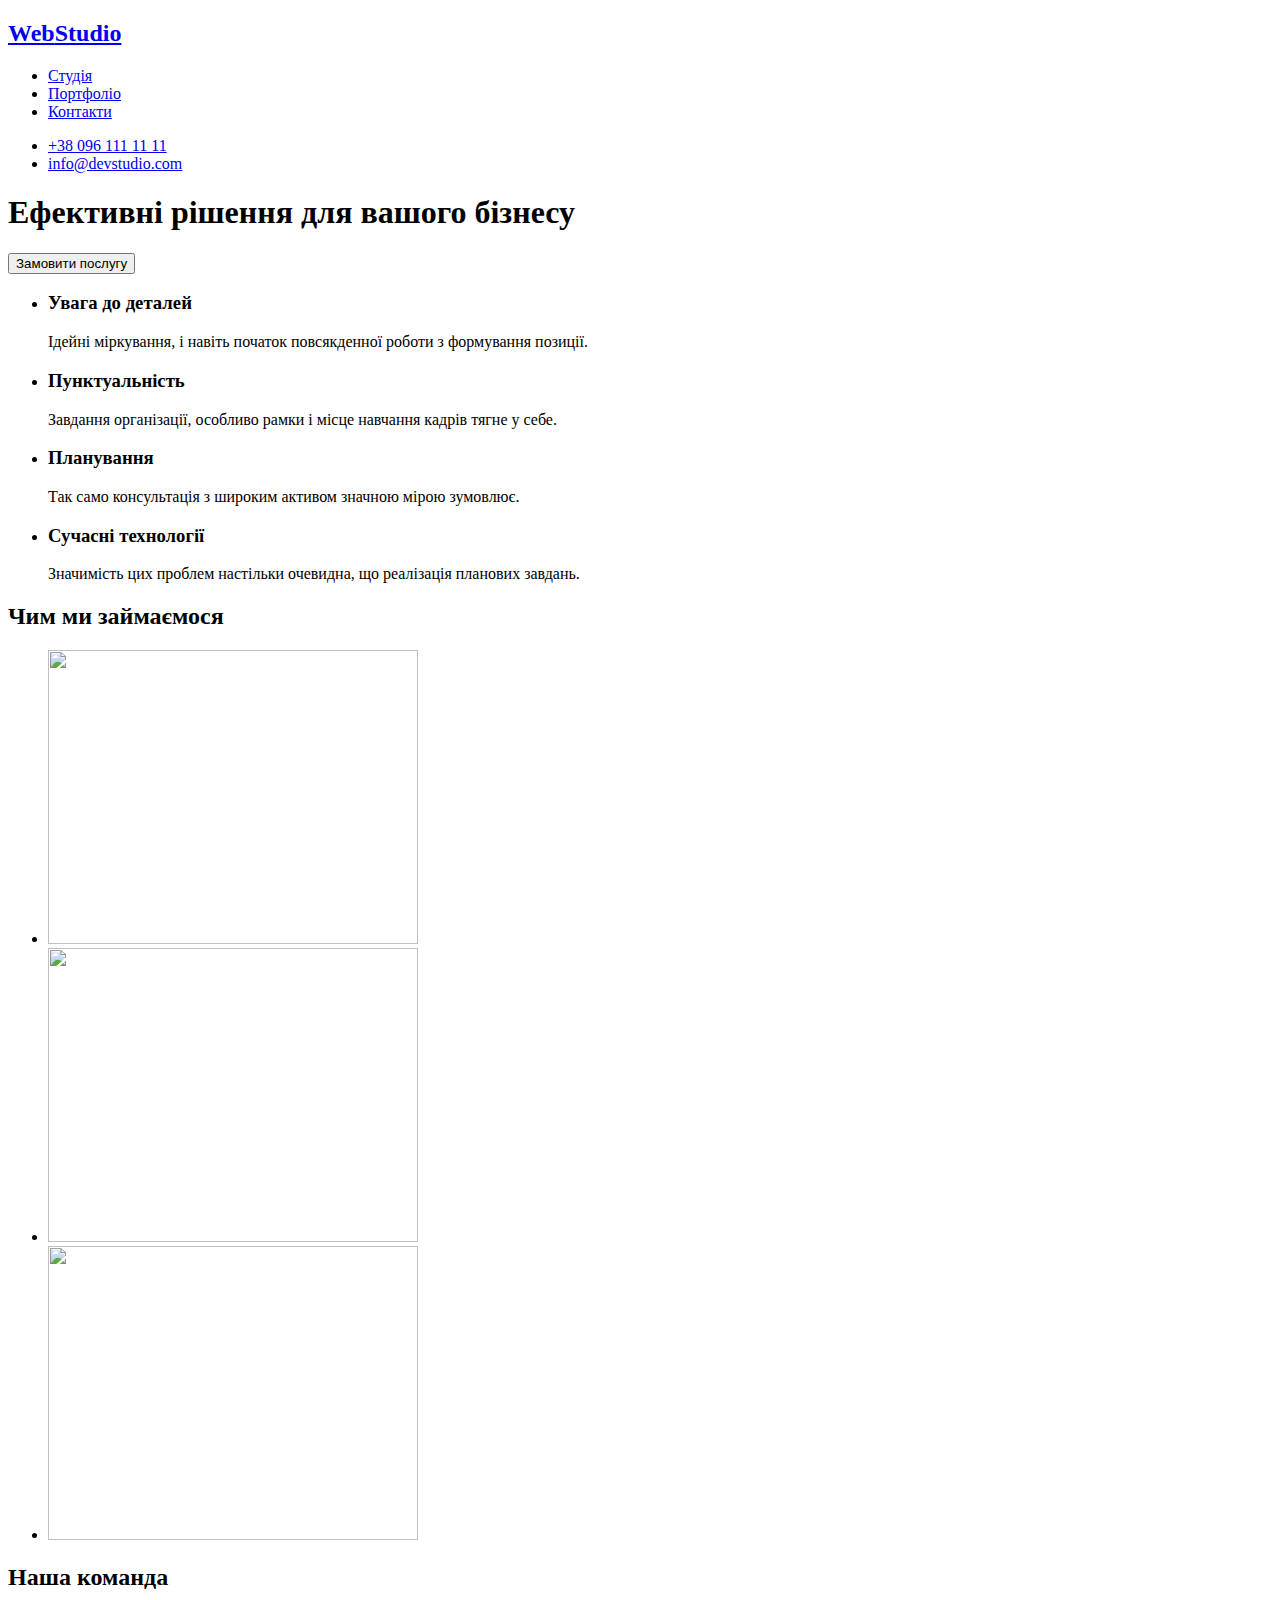
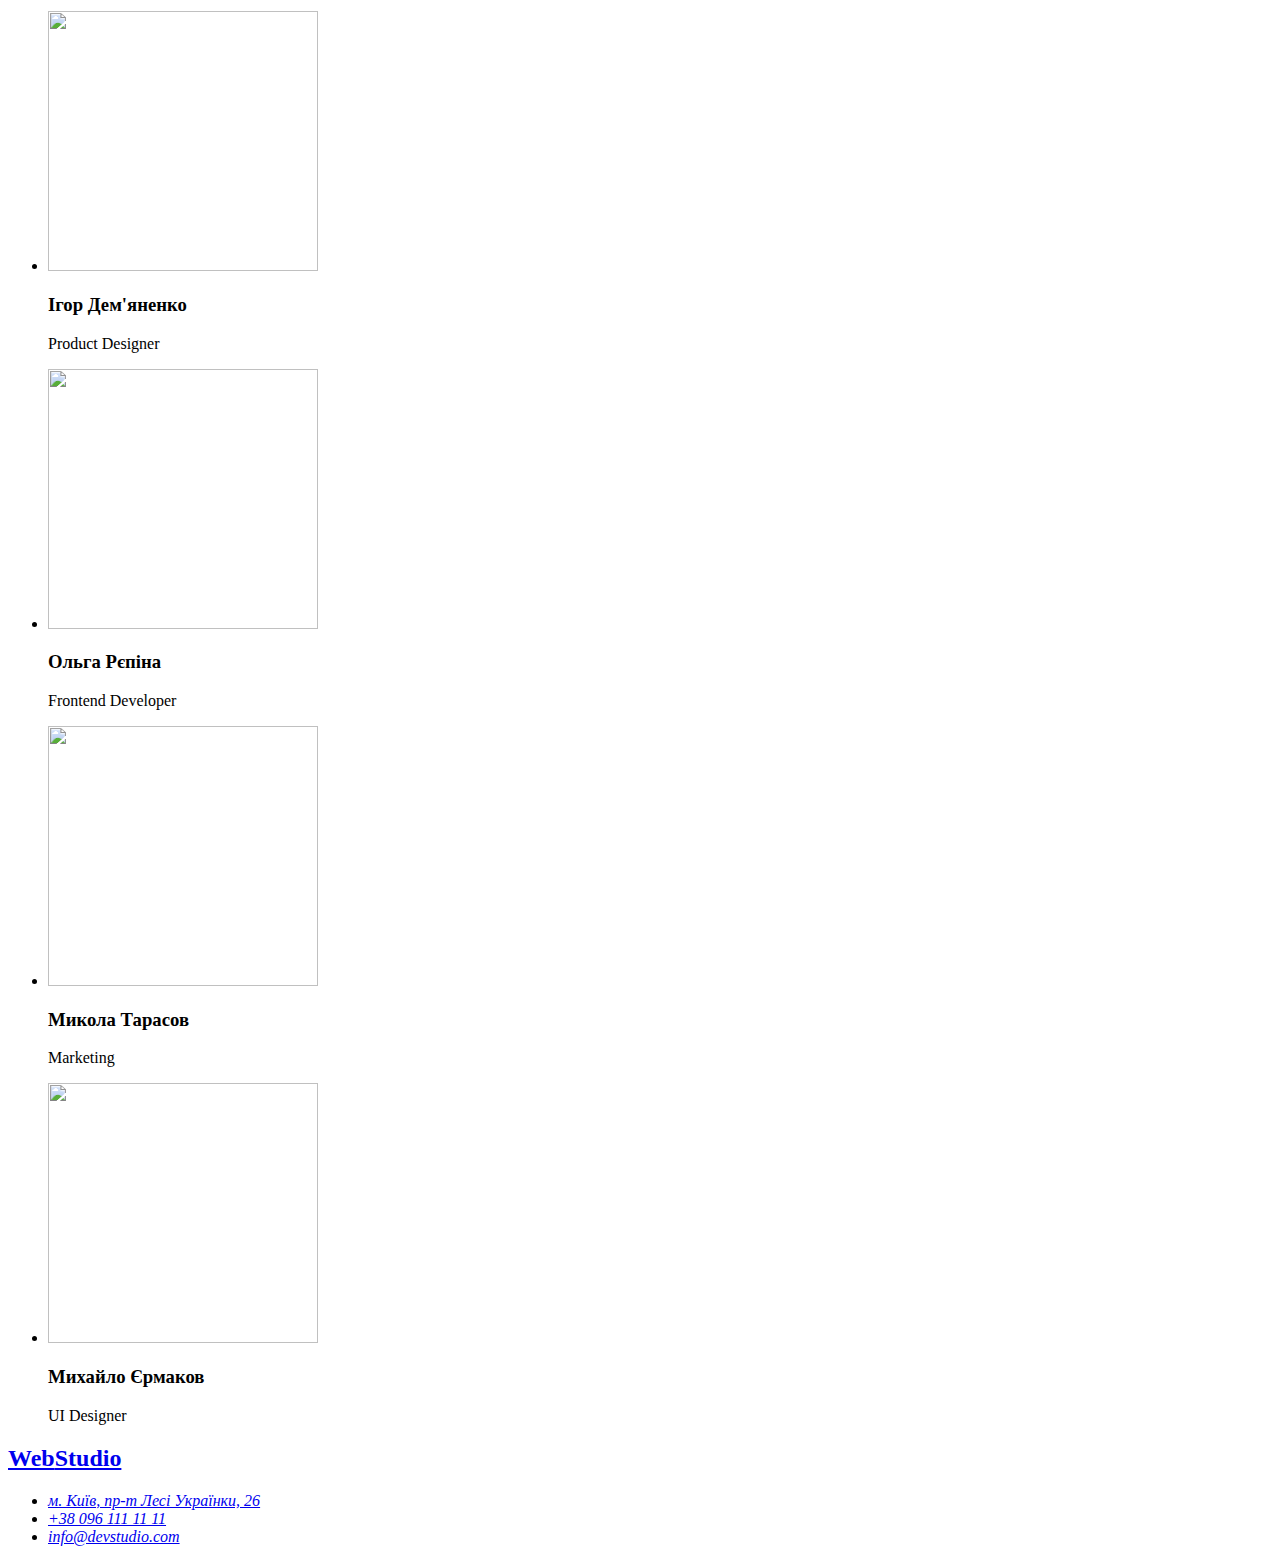
==== index.html @ fed37692 "Create index.html" ====
<!-- @format -->

<!DOCTYPE html>
<html lang="uk">
  <head>
    <meta charset="UTF-8" />
    <meta http-equiv="X-UA-Compatible" content="IE=edge" />
    <meta name="viewport" content="width=device-width, initial-scale=1.0" />
    <title>WebStudio</title>
  </head>
  <body>
    <header>
      <nav>
        <h2>
          <a href="./index.html">Web<span>Studio</span></a>
        </h2>
        <ul>
          <li><a href="./index.html">Студія</a></li>
          <li><a href="#">Портфоліо</a></li>
          <li><a href="#">Контакти</a></li>
        </ul>
      </nav>
      <ul>
        <li><a href="tel:+380961111111">+38 096 111 11 11</a></li>
        <li><a href="mailto:info@devstudio.com">info@devstudio.com</a></li>
      </ul>
    </header>

    <main>
      <section>
        <h1>Ефективні рішення для вашого бізнесу</h1>
        <button type="button">Замовити послугу</button>
      </section>
      <section>
        <ul>
          <li>
            <h3>Увага до деталей</h3>
            <p>
              Ідейні міркування, і навіть початок повсякденної роботи з
              формування позиції.
            </p>
          </li>
          <li>
            <h3>Пунктуальність</h3>
            <p>
              Завдання організації, особливо рамки і місце навчання кадрів тягне
              у себе.
            </p>
          </li>
          <li>
            <h3>Планування</h3>
            <p>
              Так само консультація з широким активом значною мірою зумовлює.
            </p>
          </li>
          <li>
            <h3>Сучасні технології</h3>
            <p>
              Значимість цих проблем настільки очевидна, що реалізація планових
              завдань.
            </p>
          </li>
        </ul>
      </section>
      <section>
        <h2>Чим ми займаємося</h2>
        <ul>
          <li>
            <img
              src="./images/what-we-do-1.webp"
              alt=""
              width="370"
              height="294"
            />
          </li>
          <li>
            <img
              src="./images/what-we-do-2.webp"
              alt=""
              width="370"
              height="294"
            />
          </li>
          <li>
            <img
              src="./images/what-we-do-3.webp"
              alt=""
              width="370"
              height="294"
            />
          </li>
        </ul>
      </section>
      <section>
        <h2>Наша команда</h2>
        <ul>
          <li>
            <img
              src="./images/Product-Designer.webp"
              alt=""
              width="270"
              height="260"
            />
            <h3>Ігор Дем'яненко</h3>
            <p>Product Designer</p>
          </li>
          <li>
            <img
              src="./images/Frontend-Developer.webp"
              alt=""
              width="270"
              height="260"
            />
            <h3>Ольга Рєпіна</h3>
            <p>Frontend Developer</p>
          </li>
          <li>
            <img
              src="./images/Marketing.webp"
              alt=""
              width="270"
              height="260"
            />
            <h3>Микола Тарасов</h3>
            <p>Marketing</p>
          </li>
          <li>
            <img
              src="./images/UI-Designer.webp"
              alt=""
              width="270"
              height="260"
            />
            <h3>Михайло Єрмаков</h3>
            <p>UI Designer</p>
          </li>
        </ul>
      </section>
    </main>

    <footer>
      <h2>
        <a href="./index.html">Web<span>Studio</span></a>
      </h2>
      <address>
        <ul>
          <li>
            <a
              href="https://goo.gl/maps/CPtrU1FHBa2aNyZL9"
              target="_blank"
              rel="noopener noreferrer nofollow"
              >м. Київ, пр-т Лесі Українки, 26
            </a>
          </li>
          <li><a href="tel:+380961111111">+38 096 111 11 11</a></li>
          <li><a href="mailto:info@devstudio.com">info@devstudio.com</a></li>
        </ul>
      </address>
    </footer>
  </body>
</html>
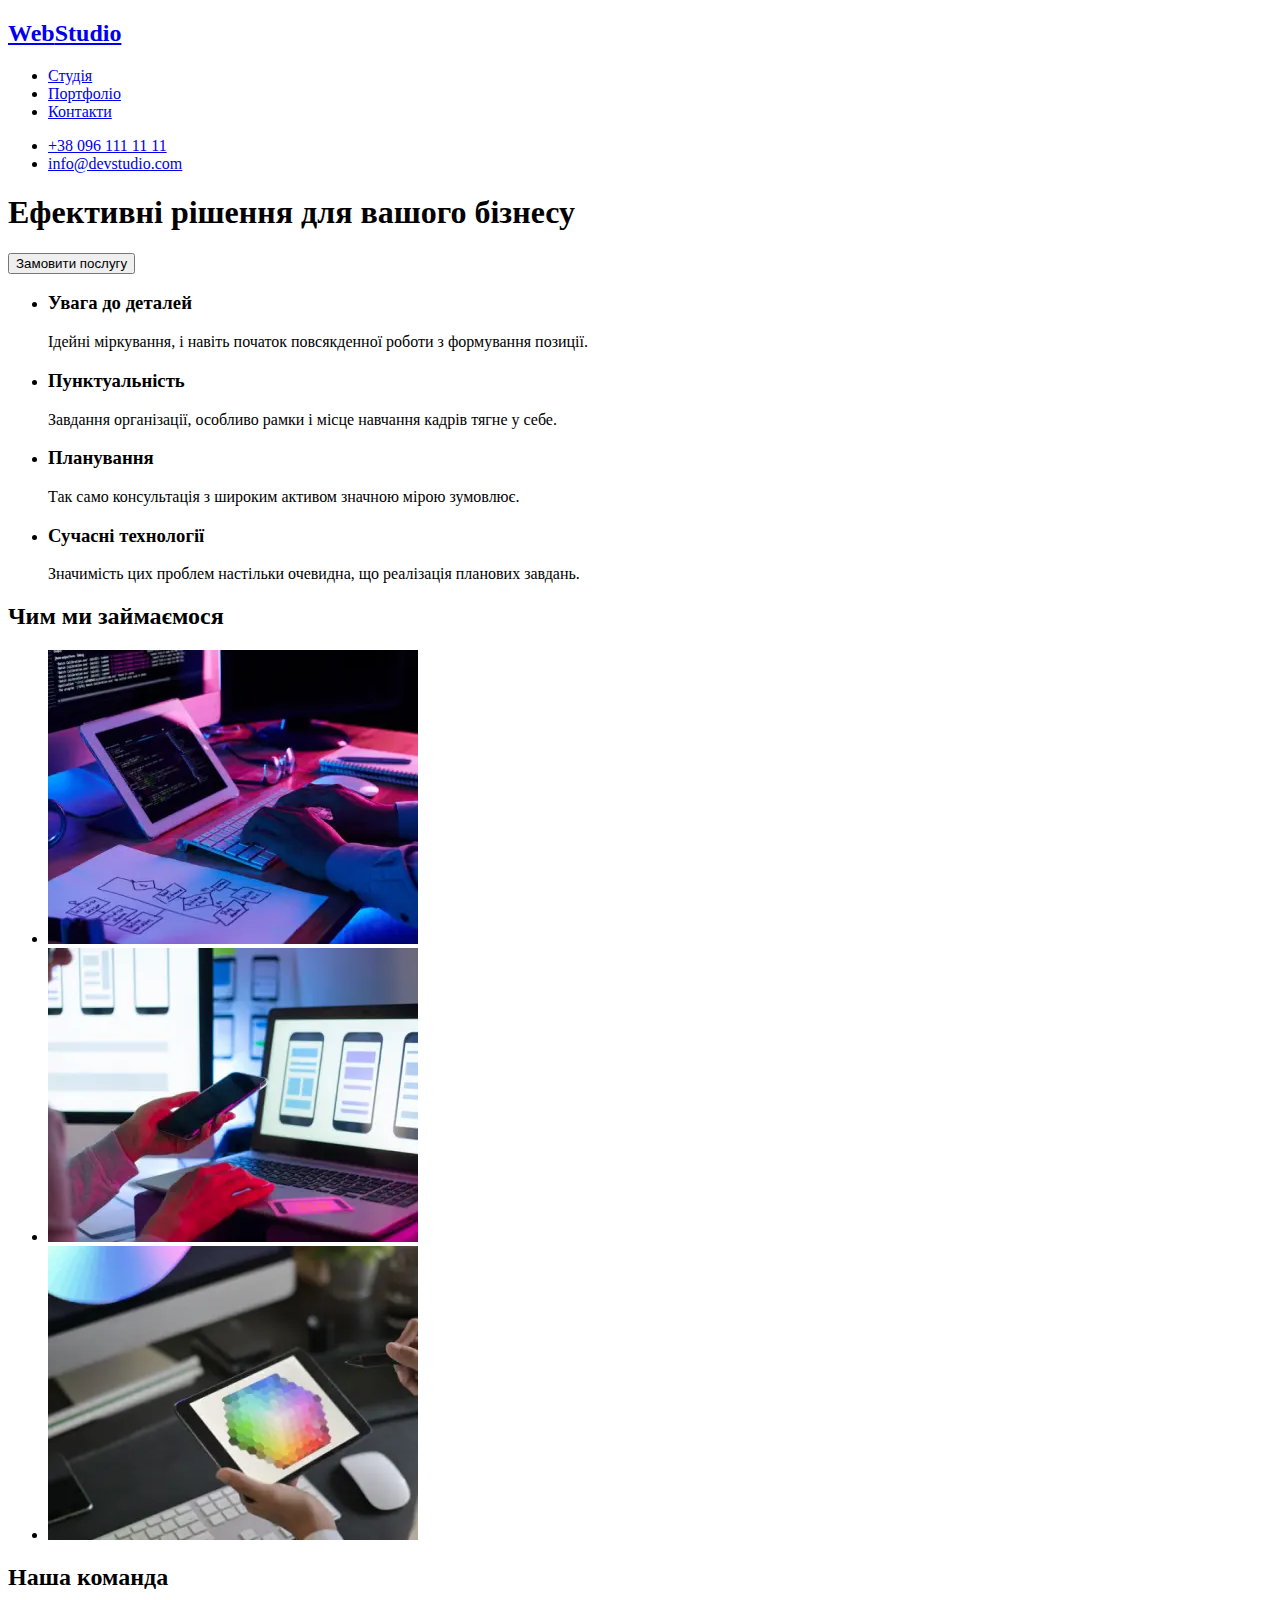
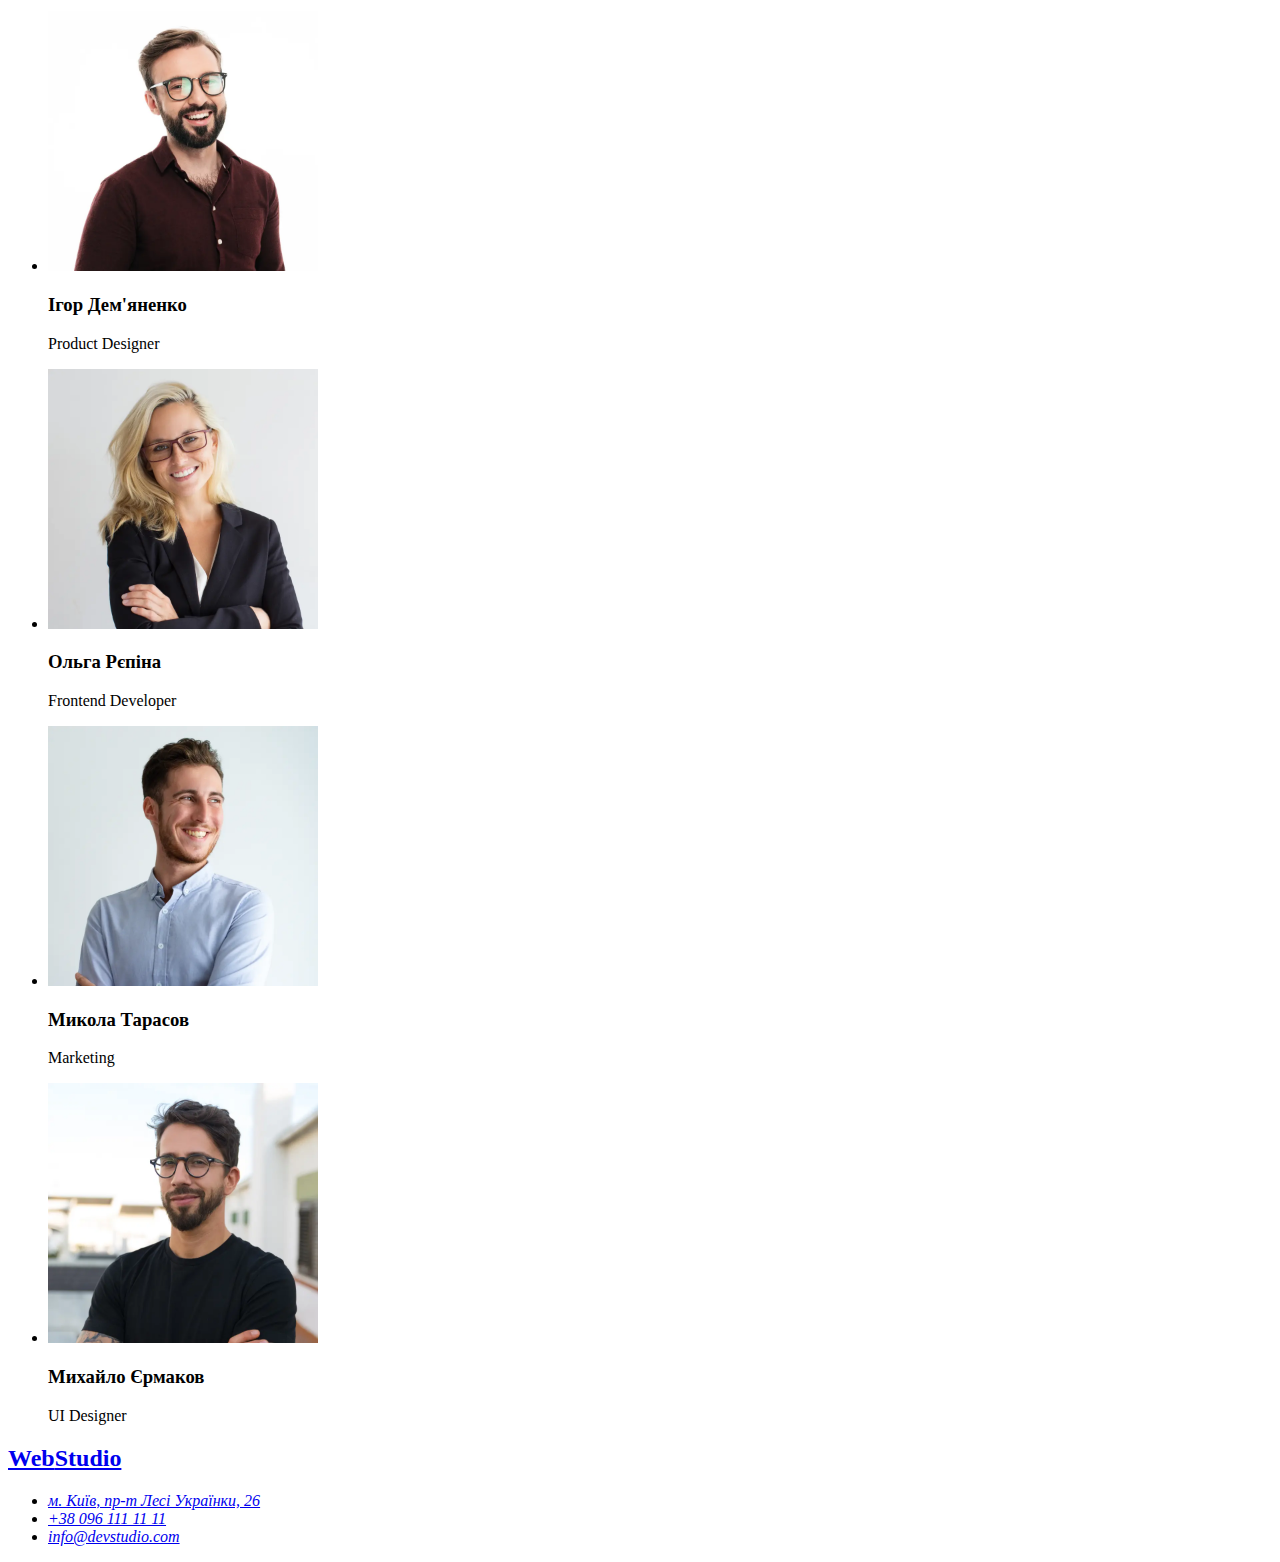
==== commit 953fe555: "Update alt in index.html" ====
--- a/index.html
+++ b/index.html
@@ -68,7 +68,7 @@
           <li>
             <img
               src="./images/what-we-do-1.webp"
-              alt=""
+              alt="монік, клава, чєл кодить"
               width="370"
               height="294"
             />
@@ -76,7 +76,7 @@
           <li>
             <img
               src="./images/what-we-do-2.webp"
-              alt=""
+              alt="дівчина з телефоном працює за ноутом"
               width="370"
               height="294"
             />
@@ -84,7 +84,7 @@
           <li>
             <img
               src="./images/what-we-do-3.webp"
-              alt=""
+              alt="чиїсь руки малють на планшеті стилусом"
               width="370"
               height="294"
             />
@@ -97,7 +97,7 @@
           <li>
             <img
               src="./images/Product-Designer.webp"
-              alt=""
+              alt="бородатий хлопець в окулярах у червоній сорочці "
               width="270"
               height="260"
             />
@@ -107,7 +107,7 @@
           <li>
             <img
               src="./images/Frontend-Developer.webp"
-              alt=""
+              alt="блондинка з чарівною посмішкою в окулярах одягнута в білу блузу під темний піджак"
               width="270"
               height="260"
             />
@@ -117,7 +117,7 @@
           <li>
             <img
               src="./images/Marketing.webp"
-              alt=""
+              alt="хлопець у білій сорочці"
               width="270"
               height="260"
             />
@@ -127,7 +127,7 @@
           <li>
             <img
               src="./images/UI-Designer.webp"
-              alt=""
+              alt="хлопець з борідкою в окулярах та в чорній футболці"
               width="270"
               height="260"
             />
@@ -149,7 +149,7 @@
               href="https://goo.gl/maps/CPtrU1FHBa2aNyZL9"
               target="_blank"
               rel="noopener noreferrer nofollow"
-              >м. Київ, пр-т Лесі Українки, 26
+              >м. Київ, пр-т Лесі Українки, 26 
             </a>
           </li>
           <li><a href="tel:+380961111111">+38 096 111 11 11</a></li>
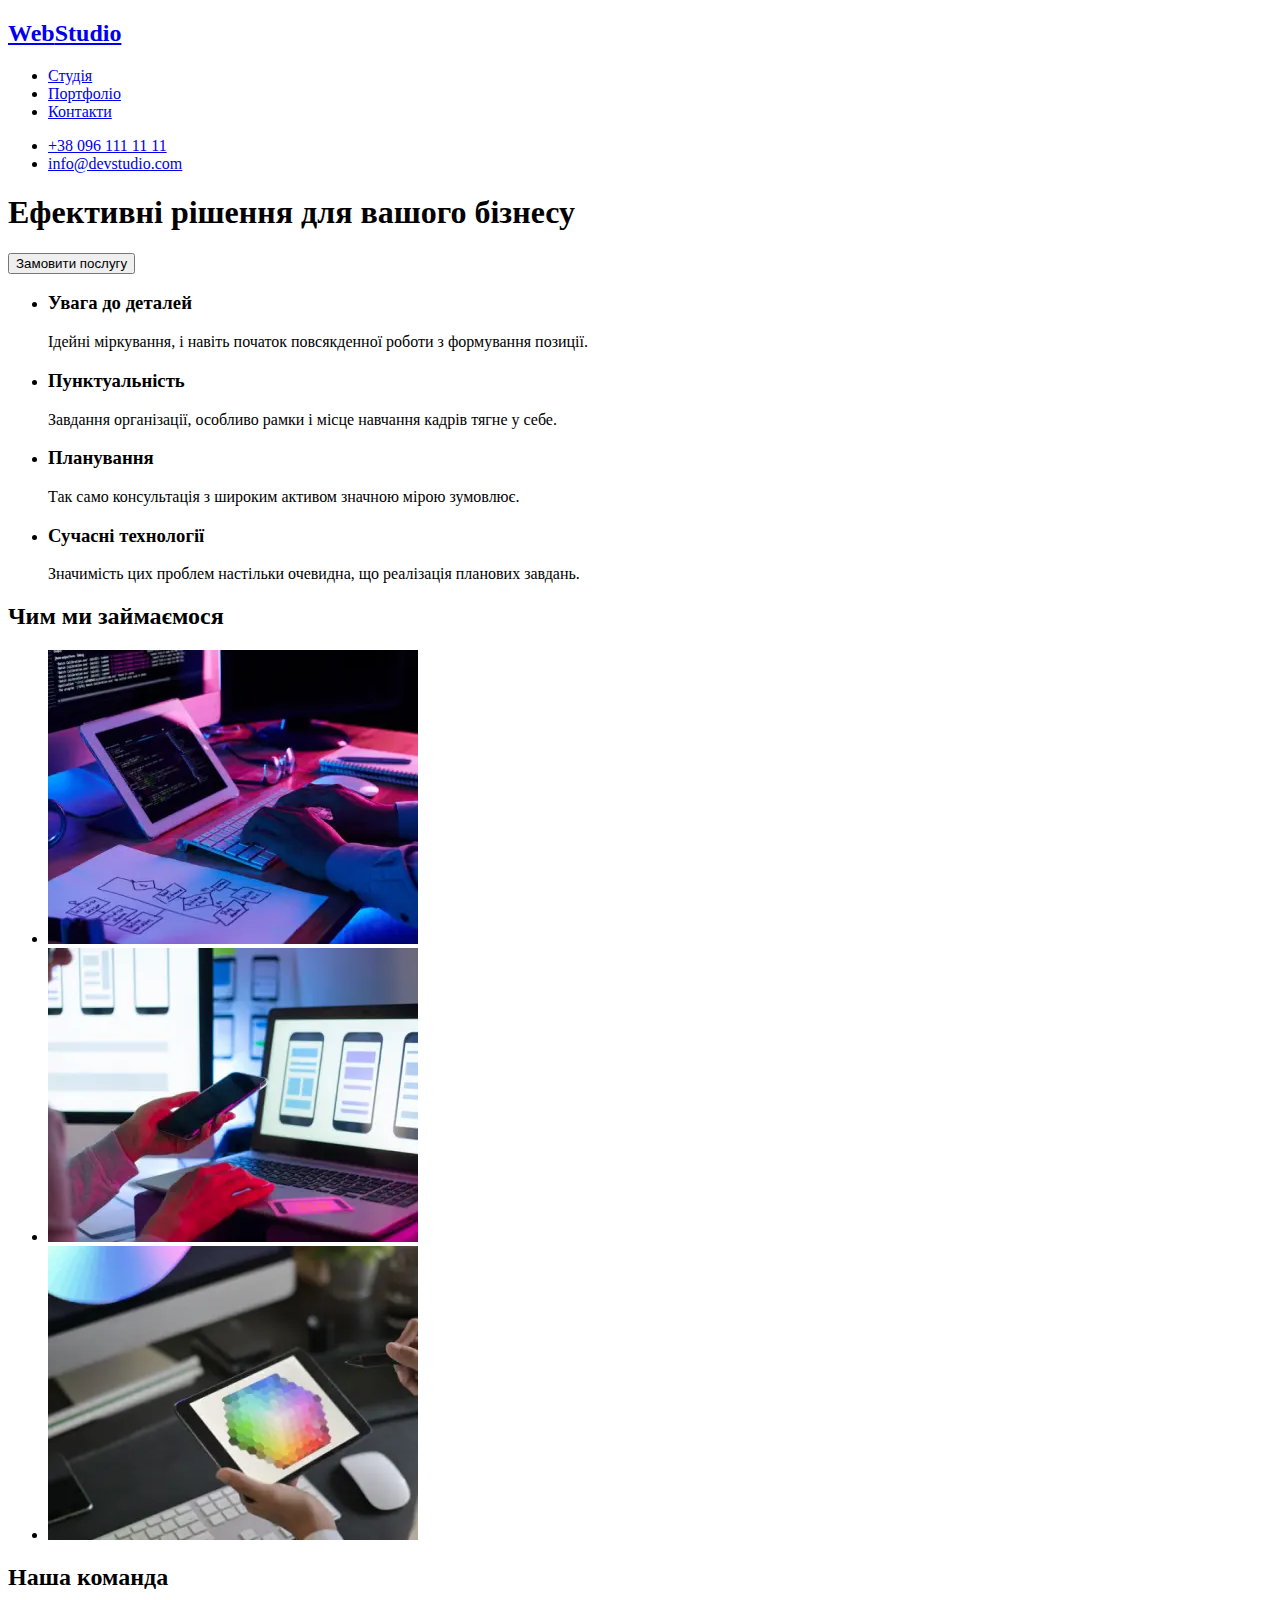
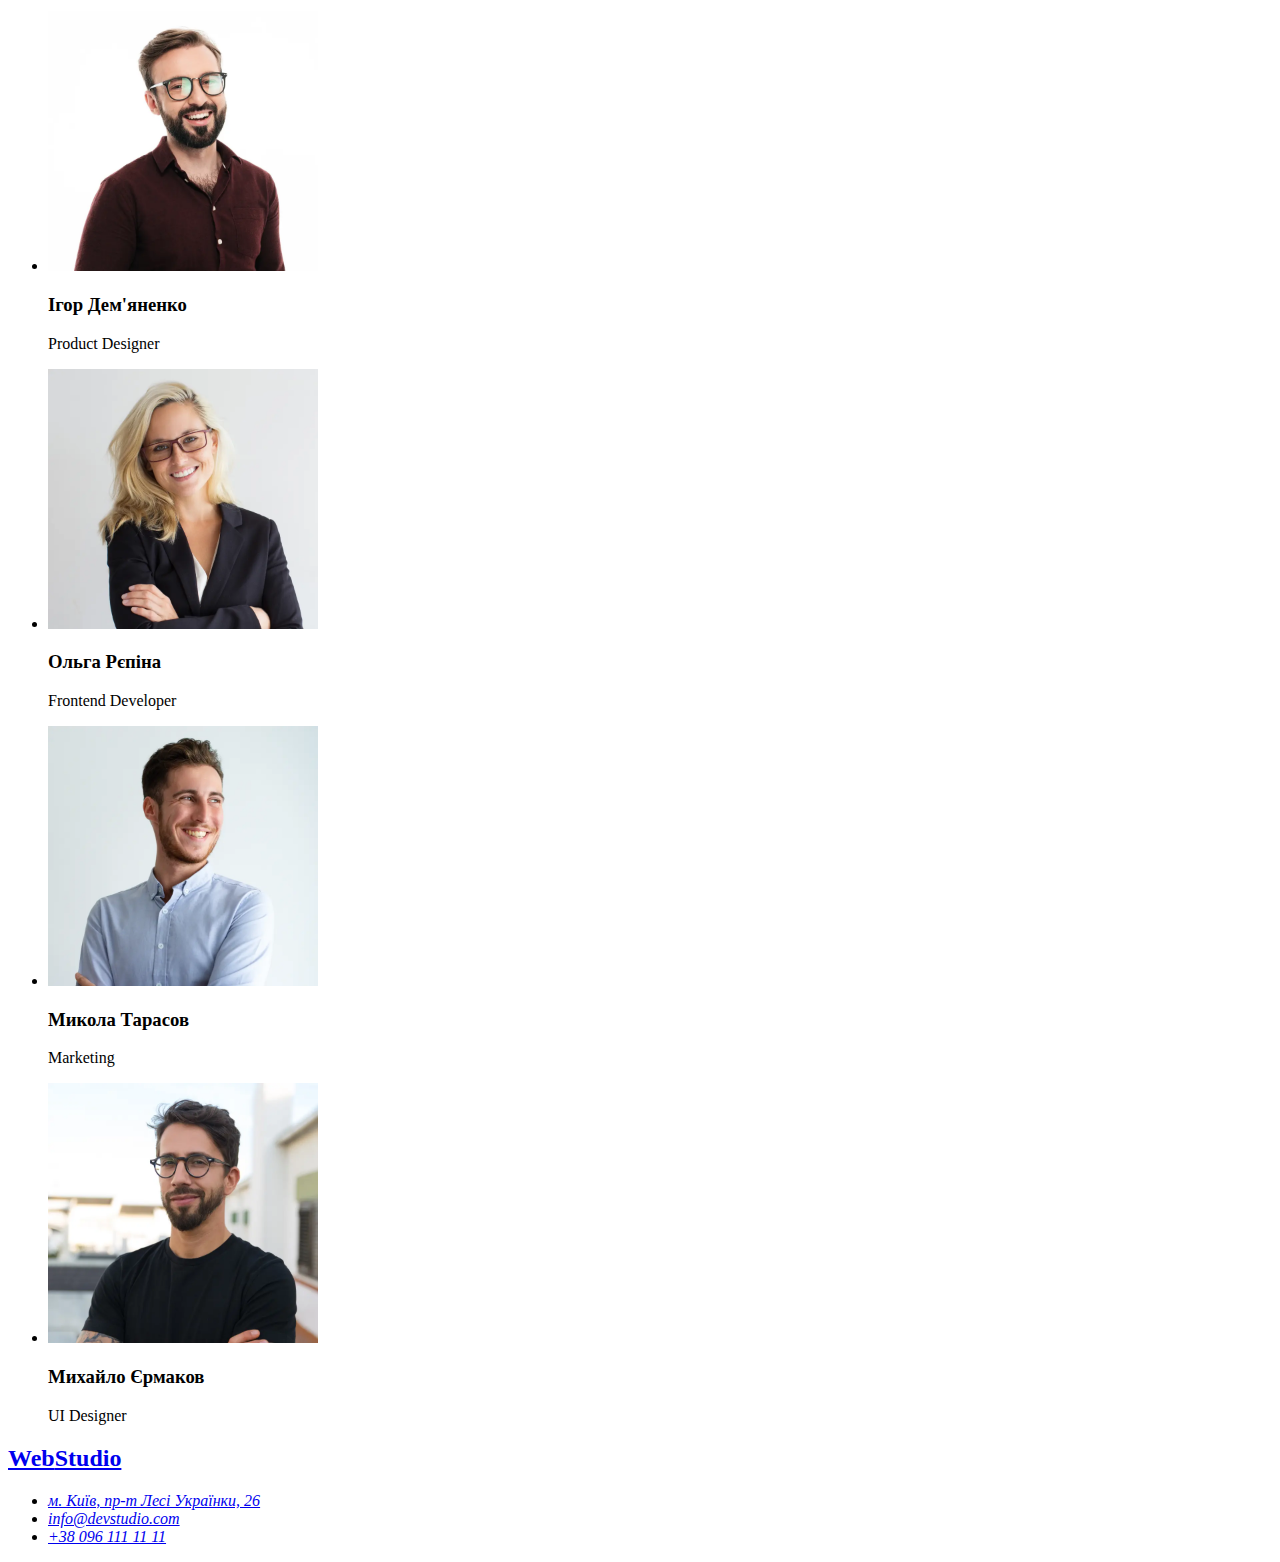
==== commit a65730d2: "Update index.html" ====
--- a/index.html
+++ b/index.html
@@ -7,64 +7,79 @@
     <meta http-equiv="X-UA-Compatible" content="IE=edge" />
     <meta name="viewport" content="width=device-width, initial-scale=1.0" />
     <title>WebStudio</title>
+    <link rel="preconnect" href="https://fonts.googleapis.com" />
+    <link rel="preconnect" href="https://fonts.gstatic.com" crossorigin />
+    <link
+      href="https://fonts.googleapis.com/css2?family=Raleway:wght@700&family=Roboto:wght@400;500;700;900&display=swap"
+      rel="stylesheet"
+    />
+    <link rel="stylesheet" href="css/styles.css" />
   </head>
   <body>
-    <header>
+    <header class="header">
       <nav>
         <h2>
-          <a href="./index.html">Web<span>Studio</span></a>
+          <a class="logo-base" href="./index.html">
+            Web<span class="logo">Studio</span></a
+          >
         </h2>
-        <ul>
-          <li><a href="./index.html">Студія</a></li>
-          <li><a href="#">Портфоліо</a></li>
-          <li><a href="#">Контакти</a></li>
+        <ul class="list">
+          <li><a class="link-nav" href="./index.html">Студія</a></li>
+          <li><a class="link-nav" href="./portfolio.html">Портфоліо</a></li>
+          <li><a class="link-nav" href="#">Контакти</a></li>
         </ul>
       </nav>
-      <ul>
-        <li><a href="tel:+380961111111">+38 096 111 11 11</a></li>
-        <li><a href="mailto:info@devstudio.com">info@devstudio.com</a></li>
+      <ul class="list">
+        <li>
+          <a class="top-adress" href=" tel:+380961111111">+38 096 111 11 11</a>
+        </li>
+        <li>
+          <a class="top-adress" href="mailto:info@devstudio.com"
+            >info@devstudio.com</a
+          >
+        </li>
       </ul>
     </header>
 
     <main>
-      <section>
-        <h1>Ефективні рішення для вашого бізнесу</h1>
-        <button type="button">Замовити послугу</button>
+      <section class="hero">
+        <h1 class="hero-title">Ефективні рішення для вашого бізнесу</h1>
+        <button class="button" type="button">Замовити послугу</button>
       </section>
-      <section>
-        <ul>
+      <section class="features">
+        <ul class="list">
           <li>
-            <h3>Увага до деталей</h3>
-            <p>
+            <h3 class="features-title">Увага до деталей</h3>
+            <p class="lorem">
               Ідейні міркування, і навіть початок повсякденної роботи з
               формування позиції.
             </p>
           </li>
           <li>
-            <h3>Пунктуальність</h3>
-            <p>
+            <h3 class="features-title">Пунктуальність</h3>
+            <p class="lorem">
               Завдання організації, особливо рамки і місце навчання кадрів тягне
               у себе.
             </p>
           </li>
           <li>
-            <h3>Планування</h3>
-            <p>
+            <h3 class="features-title">Планування</h3>
+            <p class="lorem">
               Так само консультація з широким активом значною мірою зумовлює.
             </p>
           </li>
           <li>
-            <h3>Сучасні технології</h3>
-            <p>
+            <h3 class="features-title">Сучасні технології</h3>
+            <p class="lorem">
               Значимість цих проблем настільки очевидна, що реалізація планових
               завдань.
             </p>
           </li>
         </ul>
       </section>
-      <section>
-        <h2>Чим ми займаємося</h2>
-        <ul>
+      <section class="what-we-do">
+        <h2 class="what-we-do-title">Чим ми займаємося</h2>
+        <ul class="list">
           <li>
             <img
               src="./images/what-we-do-1.webp"
@@ -91,18 +106,18 @@
           </li>
         </ul>
       </section>
-      <section>
-        <h2>Наша команда</h2>
-        <ul>
+      <section class="teams">
+        <h2 class="teams-title">Наша команда</h2>
+        <ul class="list">
           <li>
             <img
               src="./images/Product-Designer.webp"
-              alt="бородатий хлопець в окулярах у червоній сорочці "
+              alt="бородатий хлопець в окулярах у червоній сорочці"
               width="270"
               height="260"
             />
-            <h3>Ігор Дем'яненко</h3>
-            <p>Product Designer</p>
+            <h3 class="name">Ігор Дем'яненко</h3>
+            <p class="position">Product Designer</p>
           </li>
           <li>
             <img
@@ -111,8 +126,8 @@
               width="270"
               height="260"
             />
-            <h3>Ольга Рєпіна</h3>
-            <p>Frontend Developer</p>
+            <h3 class="name">Ольга Рєпіна</h3>
+            <p class="position">Frontend Developer</p>
           </li>
           <li>
             <img
@@ -121,8 +136,8 @@
               width="270"
               height="260"
             />
-            <h3>Микола Тарасов</h3>
-            <p>Marketing</p>
+            <h3 class="name">Микола Тарасов</h3>
+            <p class="position">Marketing</p>
           </li>
           <li>
             <img
@@ -131,29 +146,40 @@
               width="270"
               height="260"
             />
-            <h3>Михайло Єрмаков</h3>
-            <p>UI Designer</p>
+            <h3 class="name">Михайло Єрмаков</h3>
+            <p class="position">UI Designer</p>
           </li>
         </ul>
       </section>
     </main>
 
-    <footer>
+    <footer class="footer">
       <h2>
-        <a href="./index.html">Web<span>Studio</span></a>
+        <a href="./index.html" class="logo-base"
+          >Web<span class="logo-invert">Studio</span></a
+        >
       </h2>
       <address>
-        <ul>
+        <ul class="list">
           <li>
             <a
+              class="map"
               href="https://goo.gl/maps/CPtrU1FHBa2aNyZL9"
               target="_blank"
               rel="noopener noreferrer nofollow"
-              >м. Київ, пр-т Лесі Українки, 26 
+              >м. Київ, пр-т Лесі Українки, 26
             </a>
           </li>
-          <li><a href="tel:+380961111111">+38 096 111 11 11</a></li>
-          <li><a href="mailto:info@devstudio.com">info@devstudio.com</a></li>
+          <li>
+            <a class="footer-adress" href="mailto:info@devstudio.com"
+              >info@devstudio.com</a
+            >
+          </li>
+          <li>
+            <a class="footer-adress" href="tel:+380961111111"
+              >+38 096 111 11 11</a
+            >
+          </li>
         </ul>
       </address>
     </footer>
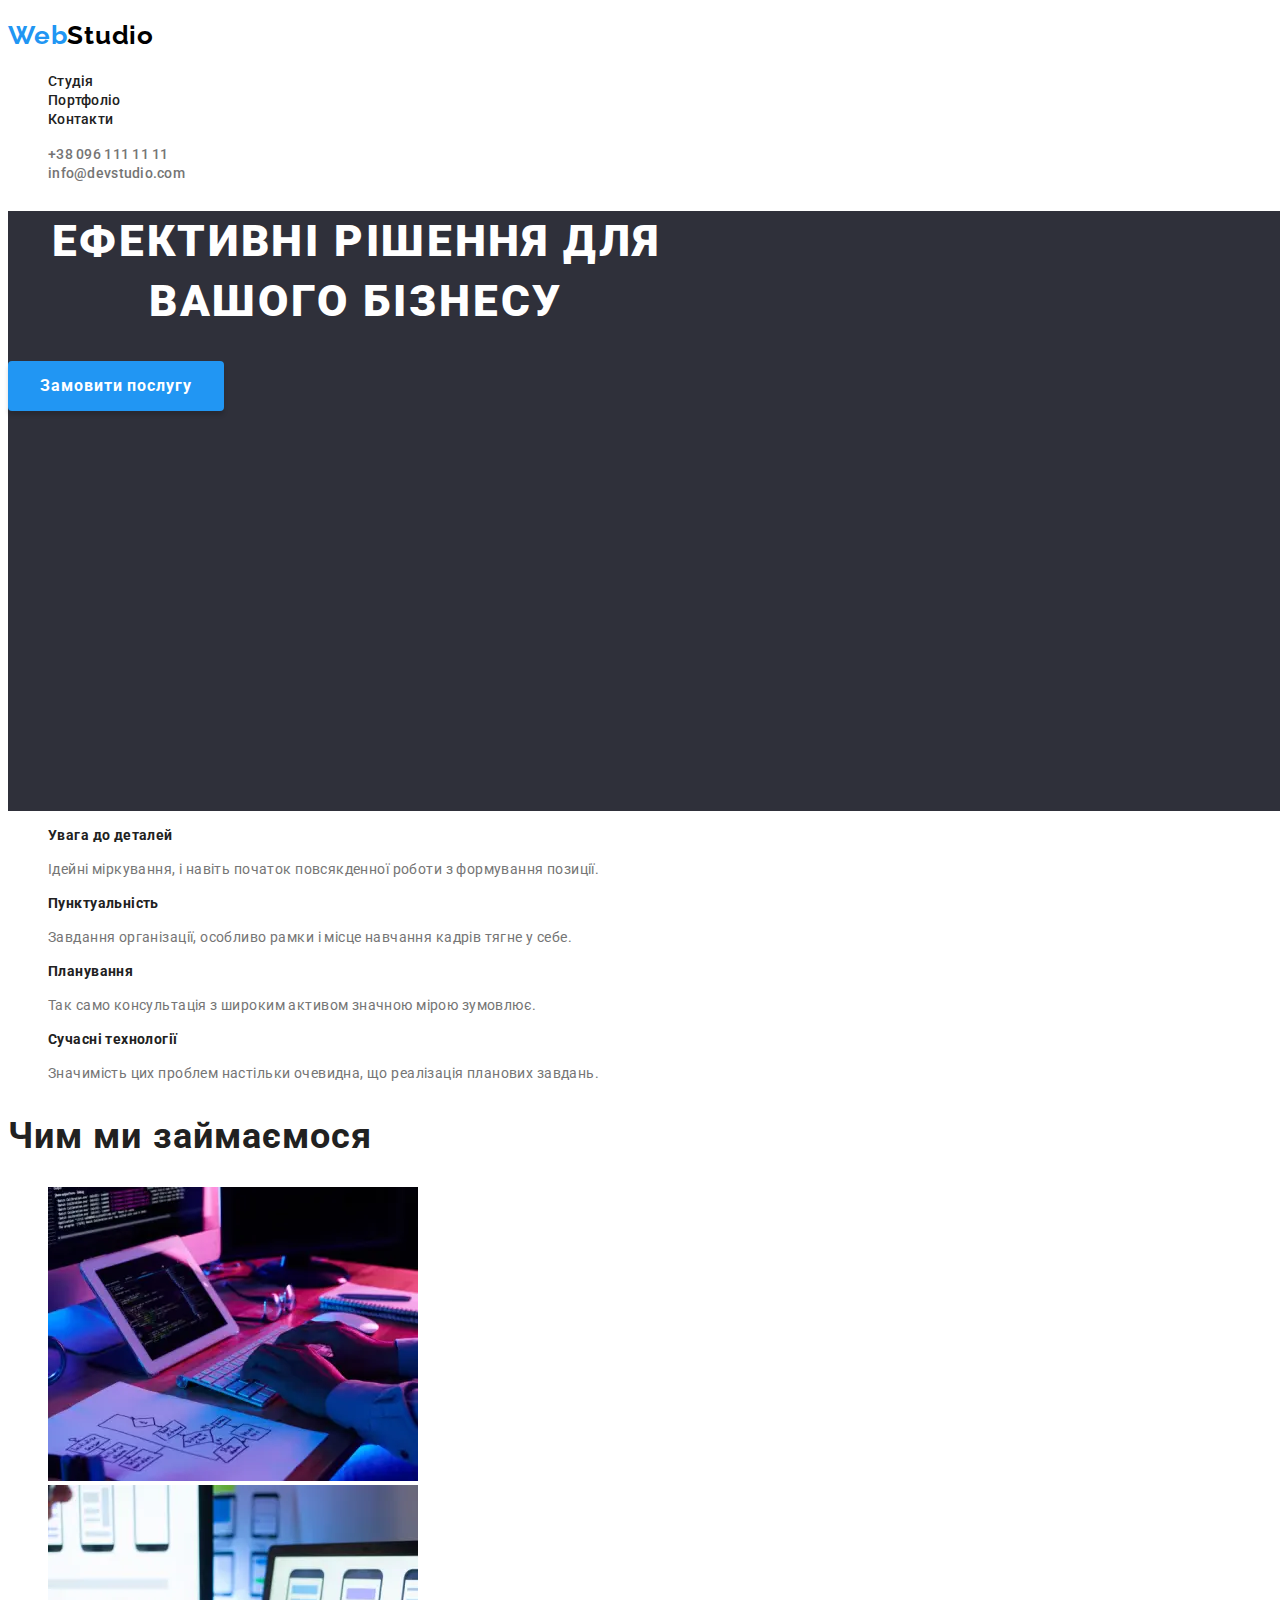
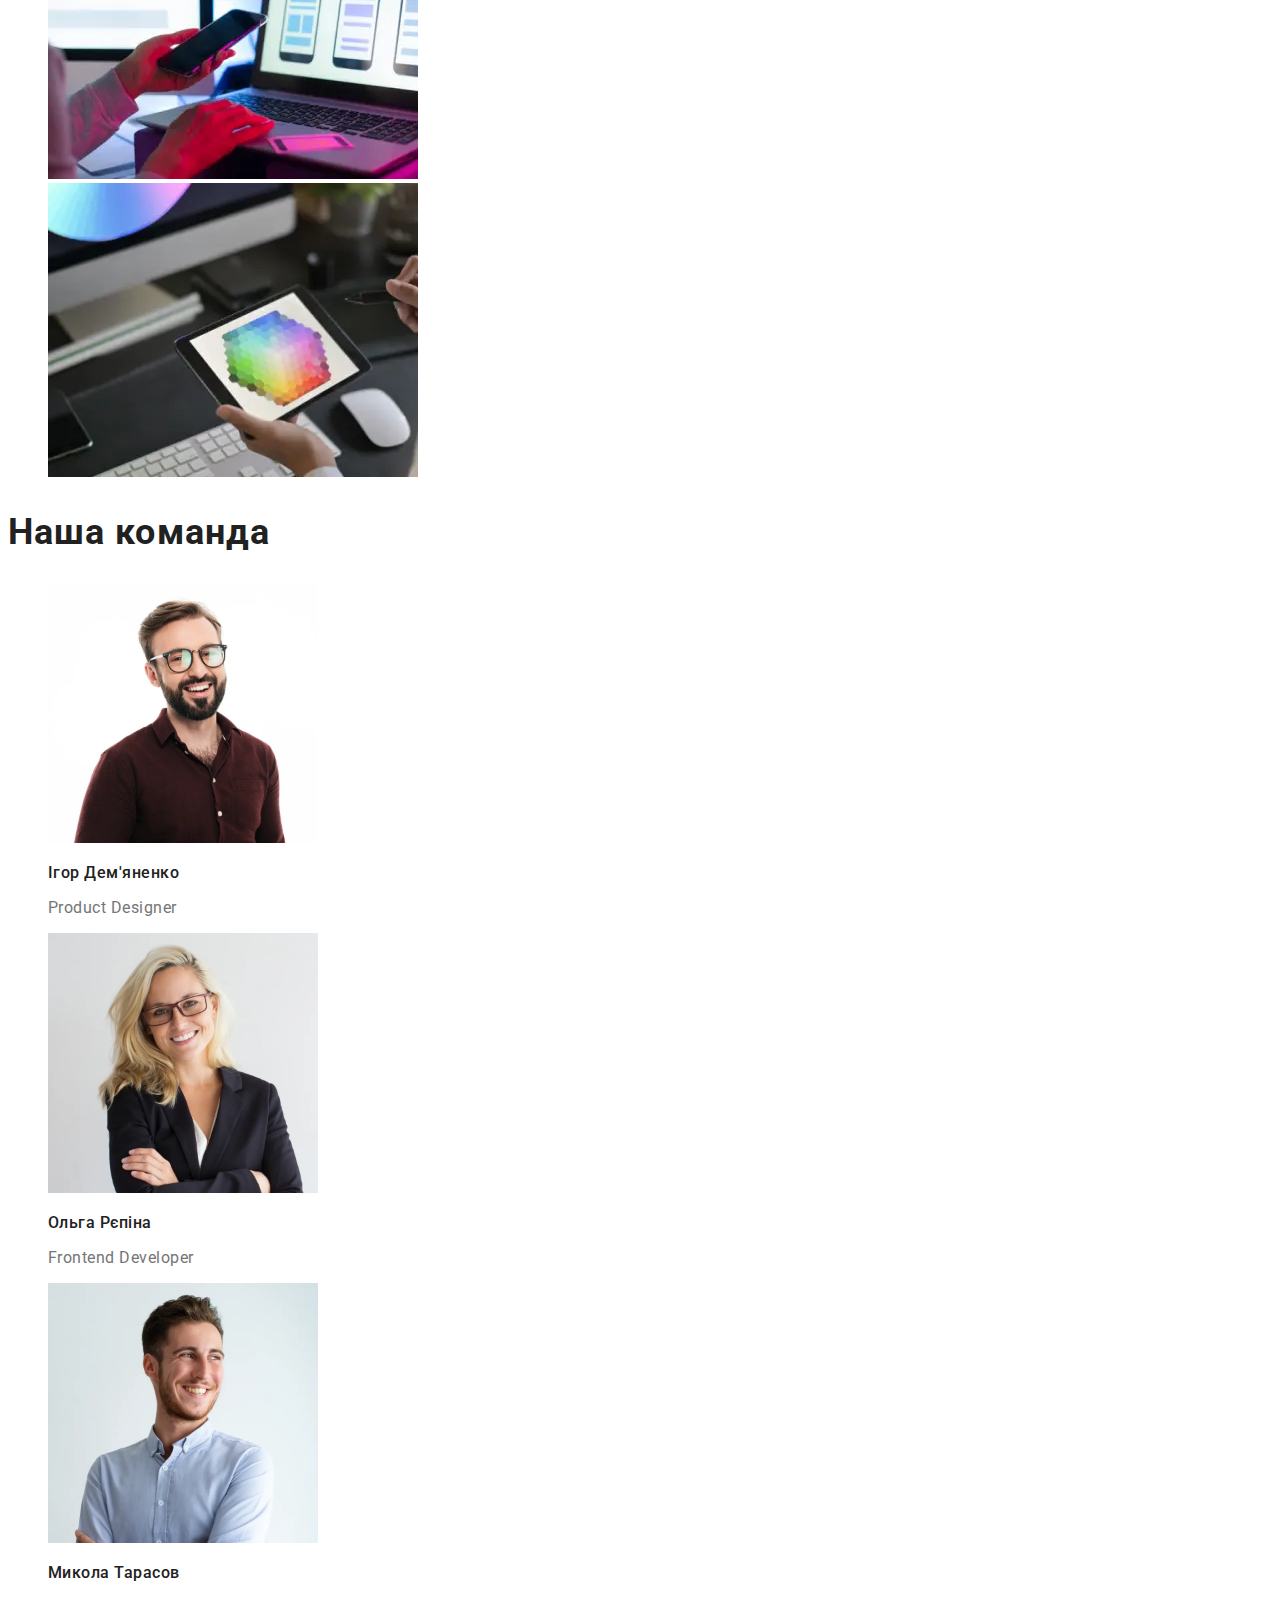
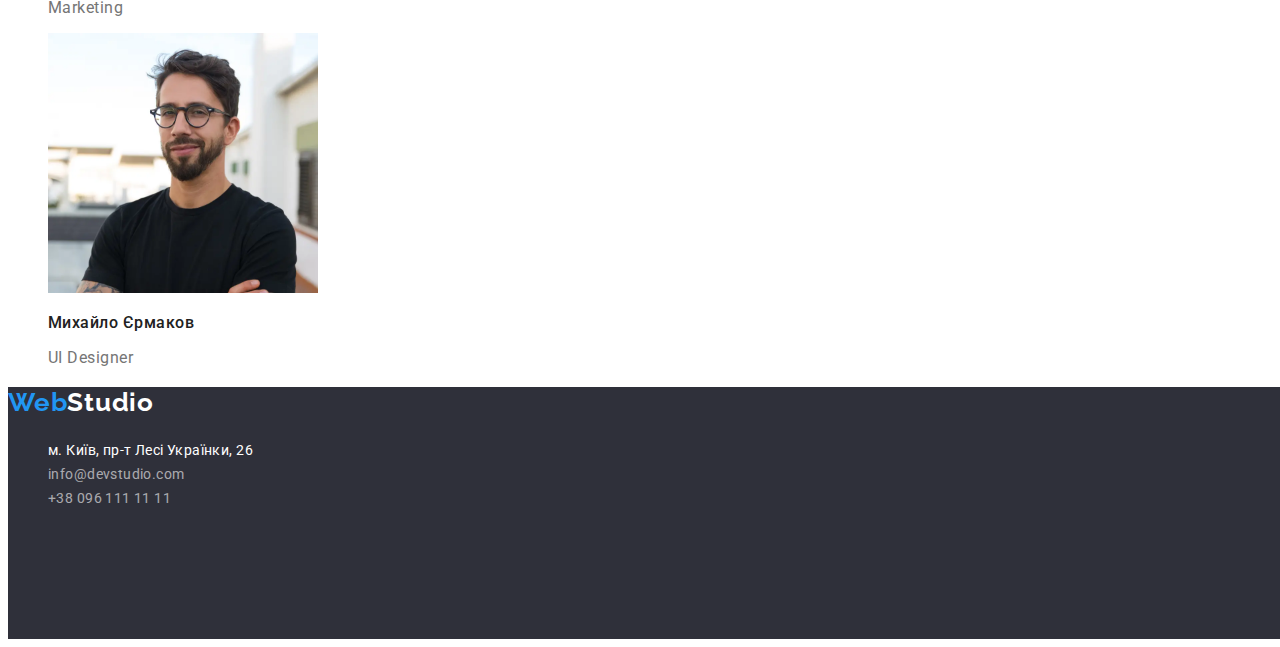
==== commit 97e7a019: "Update html files" ====
--- a/index.html
+++ b/index.html
@@ -1,5 +1,3 @@
-<!-- @format -->
-
 <!DOCTYPE html>
 <html lang="uk">
   <head>
--- a/css/styles.css
+++ b/css/styles.css
@@ -0,0 +1,246 @@
+:root {
+    --color-logo:#000000;
+    --color-background:#FFFFFF;
+    --color-textbase:#757575;
+    --color-title:#212121;
+    --color-hoover:#2196F3;
+    --color-section:#2F303A;
+    --color-button-background:#F5F4FA;
+
+}
+body {
+    background-color: var(--color-background);
+    font-family: 'Roboto', sans-serif;
+    color:var(--color-textbase)
+}
+.logo-base {
+    font-family: 'Raleway';
+    font-style: normal;
+    font-weight: 700;
+    font-size: 26px;
+    line-height: 31px;
+    letter-spacing: 0.03em;
+    text-decoration: none;
+    color: var(--color-hoover);
+}
+.logo {
+    color: var(--color-logo);}
+
+.logo-invert {
+    color:var(--color-background);
+}
+.list {
+    list-style-type: none;
+   }
+   
+   .link-nav {
+        width: 72px;
+        height: 16px;
+        left: 548px;
+        top: 32px;
+        font-weight: 500;
+        font-size: 14px;
+        line-height: 16px;
+        letter-spacing: 0.02em;
+        text-decoration:none;
+        color: var(--color-title);;
+}
+.link-nav:hover {
+    color: var(--color-hoover);
+    
+}
+.top-adress:hover {
+    color: var(--color-hoover);
+        
+
+}
+
+.top-adress {
+    width: 72px;
+    height: 16px;
+    left: 548px;
+    top: 32px;
+    font-weight: 500;
+    font-size: 14px;
+    line-height: 16px;
+    letter-spacing: 0.02em;
+    text-decoration: none;
+    color:var(--color-textbase)
+}
+.hero {
+    width: 1600px;
+    height: 600px;
+    left: 0px;
+    top: 80px;
+    background-color: var(--color-section);
+    
+}
+.hero-title {
+    width: 696px;
+        height: 120px;
+        left: 452px;
+        top: 280px;
+        font-weight: 900;
+        font-size: 44px;
+        line-height: 60px;
+        text-align: center;
+        letter-spacing: 0.06em;
+        text-transform: uppercase;
+        color: var(--color-background);
+}
+.button {
+    width: 216px;
+    height: 50px;           
+    background: var(--color-hoover);
+    box-shadow: 0px 4px 4px rgba(0, 0, 0, 0.15);
+    border-radius: 4px;
+    font-family: 'Roboto';
+    font-style: normal;
+    font-weight: 700;
+    font-size: 16px;
+    line-height: 30px;
+    letter-spacing: 0.06em;
+    color: var(--color-background);
+    border: 0em;
+    cursor: pointer;
+}
+.features {
+   
+
+}
+.features-title {
+        font-weight: 700;
+        font-size: 14px;
+        line-height: 16px;
+        letter-spacing: 0.03em;
+        color: var(--color-title);
+
+}
+.lorem {
+        font-weight: 400;
+        font-size: 14px;
+        line-height: 24px;
+        letter-spacing: 0.03em;
+}
+.what-we-do-title{
+    font-weight: 700;
+    font-size: 36px;
+    line-height: 42px;
+    letter-spacing: 0.03em;
+    color: var(--color-title);
+}
+.teams{
+        
+    }
+.teams-title {
+        font-weight: 700;
+        font-size: 36px;
+        line-height: 42px;
+        letter-spacing: 0.03em;
+        color: var(--color-title);
+
+}
+.name {
+        font-weight: 500;
+        font-size: 16px;
+        line-height: 19px;
+        letter-spacing: 0.03em;
+        color: var(--color-title);
+
+}
+.position {
+        font-weight: 400;
+        font-size: 16px;
+        line-height: 19px;
+        letter-spacing: 0.03em;
+        color: var(--color-textbase);
+    
+}
+.footer {
+    width: 1600px;
+    height: 252px;
+    background: var(--color-section)
+}
+.map {
+    font-family: 'Roboto';
+        font-style: normal;
+        font-weight: 400;
+        font-size: 14px;
+        line-height: 24px;
+        letter-spacing: 0.03em;
+        color:var(--color-background);
+        text-decoration: none;
+}
+
+
+.footer-adress {
+    font-family: 'Roboto';
+    font-style: normal;
+    font-weight: 400;
+    font-size: 14px;
+    line-height: 24px;
+    letter-spacing: 0.03em;
+    color: rgba(255, 255, 255, 0.6);
+    text-decoration: none;
+
+}
+.portfolio-title {
+    visibility: hidden;
+
+}
+.button-portfolio{
+    font-family: 'Roboto';
+        font-style: normal;
+        font-weight: 500;
+        font-size: 16px;
+        line-height: 26px;
+        text-align: center;
+        letter-spacing: 0.03em;
+        color: var(--color-title);
+    background: var(--color-button-background);
+        border-radius: 4px;
+        border: 0em;
+        cursor: pointer;
+   }
+   .button-portfolio:hover {
+    color: var(--color-background);
+    background: var(--color-hoover);
+    box-shadow: 0px 3px 1px rgba(0, 0, 0, 0.1), 0px 1px 2px rgba(0, 0, 0, 0.08), 0px 2px 2px rgba(0, 0, 0, 0.12);
+
+   }
+   
+.all-button {
+    width: 73px;
+    height: 38px;
+}
+.web-button {
+width: 125px;
+    height: 38px;
+}
+.app-button {
+    width: 112px;
+    height: 38px;
+}
+.design-button {
+    width: 103px;
+    height: 38px;
+} 
+.marketing-button {
+    width: 130px;
+    height: 38px;
+}
+.project-title {
+    font-weight: 700;
+        font-size: 18px;
+        line-height: 36px;
+        letter-spacing: 0.06em;
+        color:var(--color-title);
+}
+.project-subtitle {
+        font-weight: 400;
+        font-size: 16px;
+        line-height: 30px;
+        letter-spacing: 0.03em;
+        color:var(--color-textbase);
+}
+    